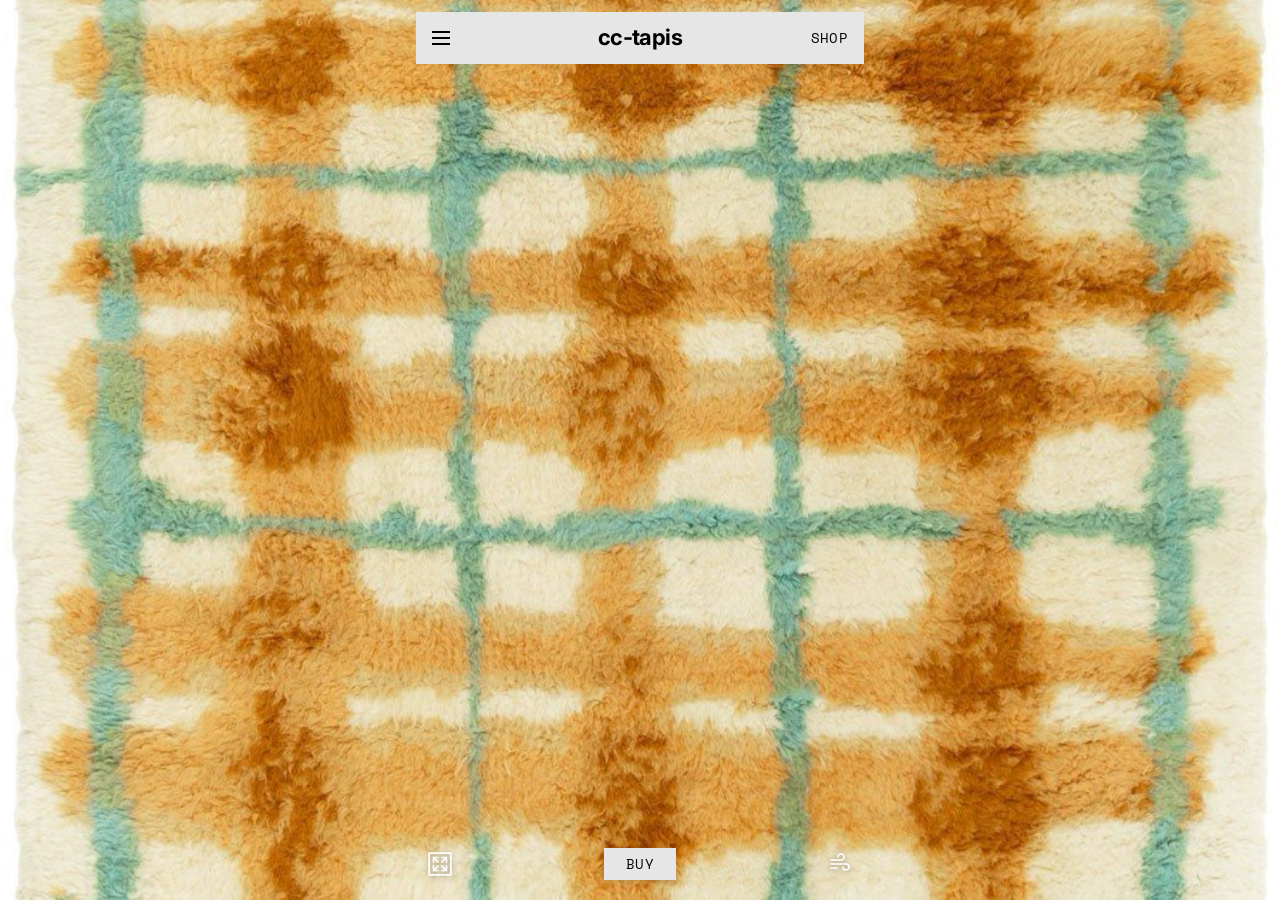
==== blow.html @ e0bbd1d1 "Menu slides out smoothly; clearer label when the mic doesn't start Co-Authored-By: Claude Opus 5.5 <" ====
<!doctype html>
<html lang="en">
<head>
  <!-- ?v=… on the files below: raise the number after changing them, so phones load the new version -->
  <meta charset="utf-8">
  <meta name="viewport" content="width=device-width, initial-scale=1, viewport-fit=cover">
  <meta name="theme-color" content="#ffffff">
  <title>cc-tapis | Blow on the rug</title>

  <link rel="preconnect" href="https://fonts.googleapis.com">
  <link rel="preconnect" href="https://fonts.gstatic.com" crossorigin>
  <link href="https://fonts.googleapis.com/css2?family=Inter:wght@300;400;600;700&family=Space+Mono:wght@400;700&display=swap" rel="stylesheet">

  <link rel="stylesheet" href="css/tokens.css?v=47">
  <link rel="stylesheet" href="css/main.css?v=47">
</head>
<body>

  <!-- Full screen: the carpet you can zoom and move around, with an arrow on each side -->
  <!-- data-brush="off": here one finger doesn't draw, you blow instead (js/carpet-blow.js) -->
  <main class="stage" data-viewer data-brush="off">
    <div class="carpet">
      <img src="images/grandma-mustardgreen-cut.png" alt="GrandMa Patterns shag rug by Rop van Mierlo" draggable="false">
      <canvas class="carpet__brush"></canvas>
      <canvas class="carpet__wind" aria-hidden="true"></canvas> <!-- the pile moving in the wind (js/carpet-blow.js) -->
    </div>

    <!-- Arrows, taken out for now (their styles are still in css/main.css):
    <button class="arrow arrow--prev mono" aria-label="Previous carpet">←</button>
    <button class="arrow arrow--next mono" aria-label="Next carpet">→</button>
    -->
    <!-- The verb: tells you what you can do with this carpet, shown for a few seconds when the page opens -->
    <p class="verb" aria-live="polite">To blow</p>
  </main>

  <!-- Top: grey bar like cc-tapis.com -->
  <header class="bar bar--top" data-fit-top>
    <button class="bar__side bar__side--left" aria-label="Open menu"><span class="menu-icon"></span></button>
    <span class="wordmark">cc-tapis</span>
    <a class="bar__side bar__side--right mono" href="https://cc-tapis.com/shop" target="_blank" rel="noopener">Shop</a>
  </header>

  <!-- While the whole rug is in view, under the top bar: name, designer, size and price (centre),
       filled in by js/carpet-rugs.js -->
  <div class="rug-info" data-rug-info>
    <div class="rug-info__text" aria-live="polite">
      <p class="rug-info__name" data-rug-name></p>
      <p class="rug-info__designer" data-rug-designer></p>
      <p class="rug-info__size mono" data-rug-size></p>
    </div>
    <!-- Save your rug as an image (js/carpet-save.js) -->
    <button class="save-rug" aria-label="Save your rug" data-save>
      <svg viewBox="0 0 24 24" aria-hidden="true"><path d="M6 3h12v18l-6-4.5L6 21z" /></svg>
    </button>
  </div>

  <!-- While the whole rug is in view, under it, above Buy: the other rugs of the collection
       (js/carpet-rugs.js). data-shape-options: js/carpet-viewer.js keeps the full rug above it -->
  <div class="rug-shapes" data-shape-options data-rug-options></div>

  <!-- Bottom, floating over the carpet: zoom (left), buy (centre), colour (right) -->
  <nav class="bar bar--bottom" data-fit-bottom>
    <!-- Zoom: switch between the close-up and the whole rug. Arrows out when you can zoom out, in when you can zoom in -->
    <button class="tool tool--zoom" aria-label="Zoom in or out" data-zoom>
      <svg class="zoom-icon zoom-icon--out" viewBox="0 0 24 24" aria-hidden="true">
        <rect x="2" y="2" width="20" height="20" />
        <path d="M10 10 6 6M6 10V6h4M14 10l4-4M14 6h4v4M10 14l-4 4M6 14v4h4M14 14l4 4M18 14v4h-4" />
      </svg>
      <svg class="zoom-icon zoom-icon--in" viewBox="0 0 24 24" aria-hidden="true">
        <rect x="2" y="2" width="20" height="20" />
        <path d="M6 6l4 4M10 6v4H6M18 6l-4 4M14 6v4h4M6 18l4-4M6 14h4v4M18 18l-4-4M18 14h-4v4" />
      </svg>
    </button>

    <button class="button button--wide mono">Buy</button>

    <!-- Blow: tap to let the rug listen to your breath, hold for a breath without the microphone (js/carpet-blow.js) -->
    <button class="tool tool--blow" aria-label="Blow on the rug" aria-pressed="false" data-blow>
      <svg viewBox="0 0 24 24" aria-hidden="true">
        <path class="blow-line blow-line--1" d="M3 8h10a3 3 0 1 0-3-3" />
        <path class="blow-line blow-line--2" d="M3 12h15a3 3 0 1 1-3 3" />
        <path class="blow-line blow-line--3" d="M3 16h6" />
      </svg>
      <span class="blow-status mono" aria-live="polite" data-blow-status></span>
    </button>
  </nav>

  <script src="js/carpet-viewer.js?v=47"></script>
  <script src="js/carpet-save.js?v=47"></script>
  <script src="js/carpet-menu.js?v=47"></script>
  <script src="js/carpet-blow.js?v=47"></script>
  <script src="js/carpet-rugs.js?v=47"></script>
</body>
</html>
---- css/tokens.css ----
/*
  cc-tapis design tokens
  Based on cc-tapis.com. Change values here and the whole site follows.
*/

:root {
  /* Colours */
  --color-ink: #000000;          /* text, icons */
  --color-paper: #ffffff;        /* page background */
  --color-panel: #e6e6e6;        /* header, menu, bottom bars */
  --color-muted: #b9b9b9;        /* secondary text, placeholders */
  --color-accent: #788ce6;       /* ticker bar, main accent (periwinkle) */
  --color-pink: #fab4ff;
  --color-yellow: #fff59b;
  --color-mint: #a0dcbe;
  --carpet-color: #7a4a33;       /* main colour of the carpet on screen (brown rug) */

  /* Fonts
     cc-tapis uses Neue Haas Unica, Apercu Mono and Alte Haas Grotesk (paid).
     Inter and Space Mono are free stand-ins loaded from Google Fonts.
     Alte Haas Grotesk is free to download; if you install it, it is used for headlines. */
  --font-sans: "Inter", "Helvetica Neue", Helvetica, Arial, sans-serif;
  --font-mono: "Space Mono", "Courier New", monospace;
  --font-display: "Alte Haas Grotesk", "Inter", "Helvetica Neue", sans-serif;

  /* Type sizes */
  --text-xs: 10px;    /* tiny mono labels */
  --text-sm: 12px;    /* mono menus, buttons, captions */
  --text-md: 16px;    /* body, titles */
  --text-lg: 24px;
  --text-xl: 34px;    /* headlines */
  --text-xxl: 45px;

  --leading-tight: 1.05;
  --leading-normal: 1.3;

  /* Spacing */
  --space-1: 4px;
  --space-2: 8px;
  --space-3: 12px;
  --space-4: 16px;   /* standard side margin on mobile */
  --space-5: 24px;
  --space-6: 32px;
  --space-7: 48px;
  --space-8: 64px;

  /* Layout */
  --ticker-height: 22px;
  --header-height: 52px;
  --tagline-height: 48px;    /* the "WE MAKE RUGS" ASCII block under the header */
  --page-max-width: 480px;   /* mobile first: the site stays phone-width on big screens */

  /* Motion */
  --ease: cubic-bezier(0.2, 0.7, 0.2, 1);
  --duration: 250ms;
}
---- css/main.css ----
/*
  cc-tapis single-screen app.
  The carpet fills the whole screen; grey bars float on top and bottom.
  All colours, fonts and sizes come from tokens.css.
*/

/* ---------- Reset ---------- */

*,
*::before,
*::after {
  box-sizing: border-box;
}

html,
body {
  margin: 0;
  padding: 0;
  height: 100%;
  overflow: hidden; /* no scroll */
}

img {
  display: block;
}

a {
  color: inherit;
  text-decoration: none;
}

button {
  font: inherit;
  color: inherit;
  background: none;
  border: 0;
  padding: 0;
  cursor: pointer;
}

/* ---------- Base ---------- */

body {
  background: var(--color-paper);
  color: var(--color-ink);
  font-family: var(--font-sans);
  font-size: var(--text-md);
  line-height: var(--leading-normal);
  -webkit-font-smoothing: antialiased;
  -webkit-tap-highlight-color: transparent;
  overscroll-behavior: none;
}

.mono {
  font-family: var(--font-mono);
  font-size: var(--text-sm);
  text-transform: uppercase;
  letter-spacing: 0.02em;
}

.wordmark {
  font-family: var(--font-sans);
  font-weight: 700;
  font-size: 22px;
  letter-spacing: -0.03em;
  line-height: 1;
  text-transform: lowercase;
  transform: translateY(-1px); /* lines its letters up with Shop by eye (the "p" hangs below) */
}

/* ---------- Stage: the carpet, full screen ---------- */

.stage {
  position: fixed;
  inset: 0;
  overflow: hidden;
  touch-action: none; /* we handle drag and pinch ourselves */
  user-select: none;
  -webkit-user-select: none;
  cursor: grab;
}

.stage:active {
  cursor: grabbing;
}

/* Positioned and scaled by js/carpet-viewer.js: the rug photo with the drawing canvas on top */
/* (a round rug's photo is already cut out round, with a soft edge: js/carpet-shapes.js) */

.carpet {
  position: absolute;
  top: 0;
  left: 0;
  max-width: none;
  transform-origin: 0 0;
  will-change: transform;
  opacity: 0;
  -webkit-user-drag: none;
}

.carpet.is-ready {
  opacity: 1;
  transition: opacity 220ms var(--ease);
}

/* Changing the rug: fades out, swaps, fades back in (js/carpet-viewer.js) */
.carpet.is-ready.is-changing {
  opacity: 0;
}

.carpet img,
.carpet__brush {
  position: absolute;
  inset: 0;
  width: 100%;
  height: 100%;
}

.carpet__brush {
  cursor: crosshair;
}

.arrow {
  position: absolute;
  top: 50%;
  transform: translateY(-50%);
  z-index: 1;
  width: 48px;
  height: 48px;
  font-size: 36px;
  line-height: 1;
  color: var(--color-paper);
  text-shadow: 0 1px 6px rgba(0, 0, 0, 0.35); /* keeps the arrows readable on light carpets */
  transition: color var(--duration) var(--ease), text-shadow var(--duration) var(--ease), opacity var(--duration) var(--ease);
  /* only while the whole rug is in view (body.is-zoomed-out, set by js/carpet-viewer.js) */
  opacity: 0;
  pointer-events: none;
}

.is-zoomed-out .arrow {
  opacity: 1;
  pointer-events: auto;
}

/* Zoomed out: the arrows sit on the white page, so they turn black (set by js/carpet-viewer.js) */
.arrow.is-on-paper {
  color: var(--color-ink);
  text-shadow: none;
}

.arrow--prev {
  left: var(--space-2);
}

.arrow--next {
  right: var(--space-2);
}

/* Karbon (Klim Type Foundry), trial version (fonts/TestKarbon-Light.otf): check its licence before
   the site is made public; without the file, the next font is used */
@font-face {
  font-family: "Karbon";
  src: url("../fonts/TestKarbon-Light.otf") format("opentype"), local("Test Karbon Light"), local("TestKarbon-Light");
  font-weight: 300;
  font-display: swap;
}

/* The verb over the carpet: fades in over 3 seconds, stays, gone after 5 seconds (until the page is loaded again) */
/* Sits on the middle of the rug: --rug-x / --rug-y are set by js/carpet-viewer.js as the rug moves */
.verb {
  position: absolute;
  top: var(--rug-y, 50%);
  left: var(--rug-x, 50%);
  transform: translate(-50%, -50%);
  z-index: 1;
  margin: 0;
  font-family: "Karbon", var(--font-display);
  font-size: 42px;
  font-weight: 300;
  letter-spacing: -0.02em;
  line-height: 1;
  white-space: nowrap;
  /* glass letters: a see-through brown fill with a light edge and a soft shadow, so the carpet shows through */
  color: rgba(218, 170, 125, 0.45); /* the light wool brown of a brushed stroke */
  text-shadow:
    0 0 1px rgba(232, 196, 160, 0.7),
    0 1px 0 rgba(232, 196, 160, 0.25),
    0 2px 14px rgba(40, 20, 10, 0.25);
  pointer-events: none; /* you can start drawing right through it */
  animation: verb 5s ease-in-out forwards;
}

@keyframes verb {
  0% { opacity: 0; }
  60% { opacity: 1; }
  84% { opacity: 1; }
  100% { opacity: 0; visibility: hidden; }
}

/* ---------- Grey bars (top and bottom), floating over the carpet ---------- */

.bar {
  position: fixed;
  left: 50%;
  transform: translateX(-50%);
  z-index: 2;
  width: calc(100% - var(--space-4) * 2);
  max-width: calc(var(--page-max-width) - var(--space-4) * 2);
  background: var(--color-panel);
  display: flex;
  align-items: center;
  justify-content: space-between;
}

.bar--top {
  top: calc(var(--space-3) + env(safe-area-inset-top));
  height: var(--header-height);
  padding: 0 var(--space-4);
  display: grid;
  grid-template-columns: 1fr auto 1fr;
}

.bar__side--left {
  justify-self: start;
  width: 32px;
  height: 32px;
  display: flex;
  align-items: center;
}

/* The menu icon: three lines, drawn so they sit exactly on the bar's middle
   (the ☰ character sat a few pixels low) */
.menu-icon {
  position: relative;
  width: 18px;
  height: 14px;
  border-top: 2px solid currentColor;
  border-bottom: 2px solid currentColor;
}

.menu-icon::before {
  content: "";
  position: absolute;
  left: 0;
  right: 0;
  top: 50%;
  height: 2px;
  margin-top: -1px;
  background: currentColor;
}

.bar__side--right {
  justify-self: end;
  font-size: 14px;
}

.bar--bottom {
  z-index: 3; /* above the colour palette, which slides out from behind it */
  bottom: calc(var(--space-3) + env(safe-area-inset-bottom));
  height: 48px;
  padding: 0 var(--space-2);
  background: none; /* no bar: the buttons float over the carpet */
  color: var(--color-paper);
}

/* ---------- Bottom bar contents ---------- */

.button {
  height: 32px;
  padding: 0 var(--space-4);
  background: var(--color-paper);
  color: var(--color-ink);
}

/* Buy: bigger letters, a narrower button, the letters in the exact middle
   (the mono font sits its capitals about 1px low, so they're lifted by that) */
.button--wide {
  width: 72px;
  padding: 0 0 1px;
  display: flex;
  align-items: center;
  justify-content: center;
  line-height: 1;
  font-size: 14px;
  background: var(--color-panel); /* the same grey as the top bar */
  box-shadow: 0 1px 6px rgba(0, 0, 0, 0.18); /* stays visible over the white page when zoomed out */
}

.tool {
  width: 32px;
  height: 32px;
}

/* Left: zoom between the close-up and the whole rug (js/carpet-viewer.js) */
.tool--zoom {
  display: grid;
  place-items: center;
  color: var(--color-paper);
  filter: drop-shadow(0 1px 3px rgba(0, 0, 0, 0.35)); /* readable on light rugs */
  transition: color var(--duration) var(--ease);
}

.zoom-icon {
  grid-area: 1 / 1;
  width: 26px;
  height: 26px;
  fill: none;
  stroke: currentColor;
  stroke-width: 1.5;
  stroke-linecap: square;
}

/* Close-up: arrows out (tap to see the whole rug). Zoomed out: arrows in (tap to go close) */
.zoom-icon--in,
.is-zoomed-out .zoom-icon--out {
  display: none;
}

.is-zoomed-out .zoom-icon--in {
  display: block;
}

/* Zoomed out it sits on the white page: black instead of white */
.is-zoomed-out .tool--zoom {
  color: var(--color-ink);
  filter: none;
}

/* Right: colour of the carpet */
.tool--color {
  border-radius: 50%;
  background: var(--carpet-color);
  border: 1.5px solid var(--color-paper);
}

/* ---------- Colours: floating menu above the colour circle ---------- */

/* A window right above the colour circle (lined up with the bar's right end). The colours
   slide up into it from behind the bottom bar; the window hides them while they are below. */
.palette {
  position: fixed;
  right: max(var(--space-4), (100vw - var(--page-max-width)) / 2 + var(--space-4));
  bottom: calc(var(--space-3) + env(safe-area-inset-bottom) + 48px);
  z-index: 2;
  width: 48px;
  overflow: hidden;
  pointer-events: none;
}

.palette__sheet {
  display: flex;
  flex-direction: column;
  align-items: center;
  gap: var(--space-3);
  margin-bottom: var(--space-3); /* floats a little above the bar */
  padding: var(--space-1) 0;
  transform: translateY(calc(100% + var(--space-3)));
  transition: transform 400ms var(--ease);
}

.palette.is-open {
  pointer-events: auto;
}

.palette.is-open .palette__sheet {
  transform: translateY(0);
}

/* Floating straight on the carpet: a white ring and a soft shadow keep them visible on any rug */
.swatch {
  width: 32px;
  height: 32px;
  border-radius: 50%;
  border: 1.5px solid var(--color-paper);
  box-shadow: 0 1px 6px rgba(0, 0, 0, 0.3);
}

/* The chosen colour gets a second ring around it */
.swatch[aria-pressed="true"] {
  box-shadow: 0 0 0 2px rgba(0, 0, 0, 0.25), 0 0 0 3.5px var(--color-paper), 0 1px 6px rgba(0, 0, 0, 0.3);
}

/* ---------- Zoomed out: collection name, size and shapes (under the top bar) ---------- */

/* Shown only while the whole rug is in view (body.is-zoomed-out, set by js/carpet-viewer.js) */
.rug-info {
  position: fixed;
  left: 50%;
  top: calc(var(--space-3) + env(safe-area-inset-top) + var(--header-height) + var(--space-3));
  z-index: 1;
  transform: translateX(-50%);
  width: calc(100% - var(--space-4) * 2);
  max-width: calc(var(--page-max-width) - var(--space-4) * 2);
  min-height: 62px; /* fixed, so the full carpet always fits below it (js/carpet-viewer.js measures it) */
  display: grid;
  grid-template-columns: 1fr auto 1fr;
  align-items: start;
  opacity: 0;
  pointer-events: none;
  transition: opacity var(--duration) var(--ease);
}

.is-zoomed-out .rug-info {
  opacity: 1;
  pointer-events: auto;
}

.rug-info__text {
  grid-column: 2;
  text-align: center;
}

.rug-info p {
  margin: 0;
  white-space: nowrap;
}

.rug-info__name {
  font-size: 13px;
  text-transform: uppercase;
  font-weight: 600;
  line-height: 1.3;
}

.rug-info__designer {
  font-size: var(--text-sm);
  line-height: 1.4;
}

.rug-info__currency {
  font-family: var(--font-sans);
}

.rug-info .rug-info__size {
  margin-top: var(--space-2); /* a little space between the name and the size */
  color: #6b6b6b;
}

/* Under the rug, just above Buy (shown only while zoomed out, like the name) */
.rug-shapes {
  position: fixed;
  left: 50%;
  bottom: calc(var(--space-3) + env(safe-area-inset-bottom) + 48px + var(--space-2));
  z-index: 1;
  transform: translateX(-50%);
  height: 34px; /* fixed, so the full carpet fits above it even before the shapes are added (js/carpet-viewer.js measures it) */
  display: flex;
  justify-content: center;
  opacity: 0;
  pointer-events: none;
  transition: opacity var(--duration) var(--ease);
}

.is-zoomed-out .rug-shapes {
  opacity: 1;
  pointer-events: auto;
}

/* The three shapes, filled with the current rug colour (--rug-color, set by js/carpet-colors.js).
   The chosen one sits in a light grey rounded frame, like cc-tapis's colour picker. */
.rug-shapes {
  gap: var(--space-2);
}

.shape-option {
  width: 34px;
  height: 34px;
  display: grid;
  place-items: center;
  border: 1.5px solid transparent;
  border-radius: 6px;
  transition: border-color var(--duration) var(--ease);
}

.shape-option[aria-pressed="true"] {
  border-color: var(--color-muted);
}

.shape-icon {
  display: block;
  background: var(--rug-color, var(--color-muted));
  border-radius: 2px;
  transition: background var(--duration) var(--ease);
}

.shape-icon--rectangle {
  width: 17px;
  height: 23px;
}

.shape-icon--square {
  width: 21px;
  height: 21px;
}

.shape-icon--circle {
  width: 23px;
  height: 23px;
  border-radius: 50%;
}

/* ---------- The lamp (zoomed out only, js/carpet-lamp.js) ---------- */

/* Light on the rug from where the lamp is (--light-x / --light-y, a point just outside the rug):
   bright on that side, shadow on the far side. Soft-light blending lights the velvet itself. */
.carpet__light {
  position: absolute;
  inset: 0;
  mask-size: 100% 100%; /* the rug photo itself is the mask (js/carpet-viewer.js): light only on the rug */
  -webkit-mask-size: 100% 100%;
  pointer-events: none;
  mix-blend-mode: soft-light;
  /* Evening (the first mood): warm, soft lamp light, the far side falling into shadow */
  /* (many stops: a long, gradual fade, so no ring shows where the light ends) */
  background:
    radial-gradient(circle at var(--light-x, 0%) var(--light-y, 0%),
      rgba(255, 186, 110, 0.65) 0, rgba(255, 186, 110, 0.5) 15%, rgba(255, 186, 110, 0.3) 32%,
      rgba(255, 186, 110, 0.14) 48%, rgba(255, 186, 110, 0.04) 62%, rgba(255, 186, 110, 0) 75%),
    radial-gradient(circle at var(--light-x, 0%) var(--light-y, 0%),
      rgba(0, 0, 0, 0) 40%, rgba(0, 0, 0, 0.12) 60%, rgba(0, 0, 0, 0.3) 85%, rgba(0, 0, 0, 0.5) 110%, rgba(0, 0, 0, 0.6) 130%);
  opacity: 0;
  transition: opacity 500ms var(--ease);
}

/* Lighting moods: tap the lamp to switch (js/carpet-lamp.js) */

/* Daylight: a bright room, soft cool light from the lamp's side, hardly any shadow */
.mood-daylight .carpet__light {
  background:
    radial-gradient(circle at var(--light-x, 0%) var(--light-y, 0%), rgba(236, 242, 255, 0.75) 0, rgba(236, 242, 255, 0.25) 90%),
    radial-gradient(circle at var(--light-x, 0%) var(--light-y, 0%), rgba(0, 0, 0, 0) 70%, rgba(0, 0, 0, 0.2) 140%);
}

/* Night: a dark room with one warm spotlight where the lamp is */
.mood-night .carpet__light {
  background:
    radial-gradient(circle at var(--spot-x, 40%) var(--spot-y, 40%),
      rgba(255, 214, 160, 0.9) 0, rgba(255, 214, 160, 0.75) 8%, rgba(255, 214, 160, 0.52) 17%,
      rgba(255, 214, 160, 0.3) 27%, rgba(255, 214, 160, 0.14) 37%, rgba(255, 214, 160, 0.05) 47%,
      rgba(255, 214, 160, 0) 58%),
    radial-gradient(circle at var(--spot-x, 40%) var(--spot-y, 40%),
      rgba(0, 0, 0, 0) 10%, rgba(0, 0, 0, 0.12) 22%, rgba(0, 0, 0, 0.32) 35%,
      rgba(0, 0, 0, 0.55) 50%, rgba(0, 0, 0, 0.72) 66%, rgba(0, 0, 0, 0.82) 85%);
}

/* ... and the room itself is dark: the whole rug dims, the spotlight brings it back */
.is-zoomed-out.mood-night .carpet img,
.is-zoomed-out.mood-night .carpet__brush {
  filter: brightness(0.72);
}

.carpet img,
.carpet__brush {
  transition: filter 500ms var(--ease);
}

.is-zoomed-out .carpet__light {
  opacity: 1;
}

/* The dial, left of the name: a ring with the lamp on it. Drag the lamp round to move the light. */
.lamp-dial {
  grid-column: 1;
  grid-row: 1;
  justify-self: start;
  position: relative;
  width: 34px;
  height: 34px;
  border: 1.5px solid var(--color-muted);
  border-radius: 50%;
  cursor: grab;
  touch-action: none;
}

/* A short word under the dial: is the tilt working? (js/carpet-lamp.js) */
.lamp-dial__status {
  position: absolute;
  top: calc(100% + 6px);
  left: -2px;
  font-size: var(--text-xs);
  color: #6b6b6b;
  white-space: nowrap;
  pointer-events: none;
}

/* Following the phone's tilt: nothing to drag */
.lamp-dial.is-tilting {
  cursor: default;
}

/* A bigger area to grab than the ring itself */
.lamp-dial::before {
  content: "";
  position: absolute;
  inset: -10px;
}

.lamp-dial__lamp {
  position: absolute;
  top: 50%;
  left: 50%;
  width: 10px;
  height: 10px;
  margin: -5px 0 0 -5px;
  border-radius: 50%;
  /* a softly glowing, warm lamp light: something to play with */
  background: radial-gradient(circle, #fbf1dc 0, #ecd2a2 55%, #d9b277 100%);
  box-shadow: 0 0 5px 1px rgba(226, 190, 128, 0.6), 0 0 12px 3px rgba(226, 190, 128, 0.28);
  transform: rotate(var(--lamp-angle, -135deg)) translateX(16px);
}

/* ---------- Save your rug (top right of the zoomed-out view, js/carpet-save.js) ---------- */

.save-rug {
  grid-column: 3;
  grid-row: 1;
  justify-self: end;
  width: 34px;
  height: 34px;
  display: grid;
  place-items: center;
}

.save-rug svg {
  width: 22px;
  height: 22px;
  fill: none;
  stroke: var(--color-ink);
  stroke-width: 1.5;
  stroke-linejoin: round;
  transition: fill var(--duration) var(--ease);
}

/* Just saved: the bookmark fills in for a moment */
.save-rug.is-saved svg {
  fill: var(--color-ink);
}

/* The light in the room, as an icon inside the lamp's ring: sunset (Evening), sun (Daylight), moon (Night) */
.mood-icon {
  position: absolute;
  top: 50%;
  left: 50%;
  width: 16px;
  height: 16px;
  margin: -8px 0 0 -8px;
  fill: none;
  stroke: var(--color-ink);
  stroke-width: 1.3;
  stroke-linecap: round;
  stroke-linejoin: round;
  display: none;
}

.mood-icon--evening,
.mood-daylight .mood-icon--daylight,
.mood-night .mood-icon--night {
  display: block;
}

.mood-daylight .mood-icon--evening,
.mood-night .mood-icon--evening {
  display: none;
}

/* ---------- Blowing on the rug (blow.html, js/carpet-blow.js) ---------- */

/* The pile in the wind: the photo redrawn over itself, shown only while the wind moves it */
.carpet__wind {
  position: absolute;
  inset: 0;
  width: 100%;
  height: 100%;
  pointer-events: none;
  opacity: 0;
  transition: filter 500ms var(--ease);
}

.is-blowing .carpet__wind {
  opacity: 1;
}

/* ... and the photo under it steps aside, so the soft edge doesn't show twice */
.is-blowing .carpet img {
  visibility: hidden;
}

.is-zoomed-out.mood-night .carpet__wind {
  filter: brightness(0.72);
}

/* Right: the wind. White lines over the rug; while listening they sit in a white circle and
   stretch out with your breath (--breath, 0..1) */
.tool--blow {
  position: relative;
  display: grid;
  place-items: center;
  border-radius: 50%;
  color: var(--color-paper);
  filter: drop-shadow(0 1px 3px rgba(0, 0, 0, 0.35));
  touch-action: none;
  -webkit-user-select: none;
  user-select: none;
  -webkit-touch-callout: none;
  transition: background var(--duration) var(--ease), color var(--duration) var(--ease);
}

.tool--blow svg {
  width: 24px;
  height: 24px;
  fill: none;
  stroke: currentColor;
  stroke-width: 1.5;
  stroke-linecap: round;
  overflow: visible;
}

.blow-line {
  transform-box: fill-box;
  transform-origin: left center;
  transform: translateX(calc(var(--breath, 0) * 3px)) scaleX(calc(1 + var(--breath, 0) * 0.25));
}

.blow-line--2 {
  transform: translateX(calc(var(--breath, 0) * 5px)) scaleX(calc(1 + var(--breath, 0) * 0.25));
}

.tool--blow.is-listening {
  background: var(--color-paper);
  color: var(--color-ink);
  filter: none;
}

.is-zoomed-out .tool--blow:not(.is-listening) {
  color: var(--color-ink);
  filter: none;
}

/* A short line above the button: what to do, or why the microphone isn't there */
.blow-status {
  position: absolute;
  bottom: calc(100% + 10px);
  right: 0;
  padding: 2px 6px;
  background: var(--color-paper);
  color: var(--color-ink);
  font-size: var(--text-xs);
  white-space: nowrap;
  pointer-events: none;
}

.blow-status:empty {
  display: none;
}

/* ?debug: what the microphone hears */
.blow-debug {
  position: fixed;
  top: calc(var(--header-height) + 64px);
  left: var(--space-2);
  z-index: 10;
  margin: 0;
  padding: var(--space-2);
  background: rgba(0, 0, 0, 0.7);
  color: #fff;
  font: 10px/1.4 var(--font-mono);
  white-space: pre-wrap;
  max-width: calc(100% - var(--space-4));
  pointer-events: none;
}

/* The rugs of the collection, as small pictures under the rug (blow.html, js/carpet-rugs.js):
   each whole rug, never cropped, so its edge and depth show. The chosen one sits in a light grey
   rounded frame, like the shapes. */
.rug-option {
  width: 34px;
  height: 34px;
  padding: 2px;
  border: 1.5px solid transparent;
  border-radius: 6px;
  transition: border-color var(--duration) var(--ease);
}

.rug-option[aria-pressed="true"] {
  border-color: var(--color-muted);
}

.rug-option img {
  display: block;
  width: 100%;
  height: 100%;
  object-fit: contain;
}

/* ---------- The menu: a paper receipt printing out of the top bar (js/carpet-menu.js) ---------- */

/* The slot: right under the top bar, as wide as it. The paper hides above it until it prints.
   Dark paper, white print. */
.receipt {
  --receipt-paper: #111111;
  --receipt-ink: var(--color-paper);
  --receipt-soft: #9a9a9a; /* designers, verbs, the footer */
  --receipt-line: #4a4a4a; /* the dotted rules and dashed lines */
  position: fixed;
  left: 50%;
  top: calc(var(--space-3) + env(safe-area-inset-top) + var(--header-height));
  z-index: 4;
  transform: translateX(-50%);
  width: calc(100% - var(--space-4) * 2 - var(--space-5) * 2);
  max-width: calc(var(--page-max-width) - var(--space-4) * 2 - var(--space-5) * 2);
  padding-bottom: 12px; /* room for the torn edge and its shadow */
  overflow: hidden;
  pointer-events: none;
  visibility: hidden;
}

.receipt.is-open,
.receipt.is-closing {
  visibility: visible;
}

.receipt.is-open {
  pointer-events: auto;
}

/* The paper: glides out of the bar in one smooth movement, slowing as it comes to rest */
.receipt__paper {
  position: relative;
  padding: var(--space-3) var(--space-4) var(--space-4);
  background: var(--receipt-paper);
  color: var(--receipt-ink);
  font-size: var(--text-sm);
  text-align: center;
  text-transform: uppercase;
  filter: drop-shadow(0 2px 4px rgba(0, 0, 0, 0.25));
  transform: translateY(-110%);
}

.receipt.is-open .receipt__paper {
  animation: receipt-print 650ms cubic-bezier(0.22, 1, 0.36, 1) forwards;
}

.receipt.is-closing .receipt__paper {
  animation: receipt-roll-up 380ms cubic-bezier(0.55, 0, 0.75, 0.25) forwards;
}

@keyframes receipt-print {
  from { transform: translateY(-110%); }
  to   { transform: translateY(0); }
}

@keyframes receipt-roll-up {
  from { transform: translateY(0); }
  to   { transform: translateY(-110%); }
}

/* The torn edge along the bottom */
.receipt__paper::after {
  content: "";
  position: absolute;
  left: 0;
  right: 0;
  top: 100%;
  height: 8px;
  background:
    linear-gradient(135deg, var(--receipt-paper) 50%, transparent 50%) 0 0 / 12px 8px repeat-x,
    linear-gradient(-135deg, var(--receipt-paper) 50%, transparent 50%) 0 0 / 12px 8px repeat-x;
}

.receipt p {
  margin: 0;
}

.receipt__rule {
  overflow: hidden;
  white-space: nowrap;
  color: var(--receipt-line);
  font-size: var(--text-xs);
  letter-spacing: 0.05em;
}

.receipt__title {
  padding: var(--space-2) 0;
  letter-spacing: 0.08em;
}

.receipt__list {
  margin: 0;
  padding: var(--space-1) 0;
  list-style: none;
}

/* Each collection: its name and what you do with it on one line, the designer under it */
.receipt__item {
  display: grid;
  grid-template-columns: 1fr auto;
  column-gap: var(--space-3);
  padding: var(--space-3) 0;
  border-bottom: 1px dashed var(--receipt-line);
  color: inherit;
  text-align: left;
  text-decoration: none;
}

.receipt__list li:last-child .receipt__item {
  border-bottom: 0;
}

.receipt__name {
  font-weight: 700;
}

.receipt__verb {
  color: var(--receipt-soft);
}

.receipt__designer {
  grid-column: 1 / -1;
  margin-top: 2px;
  color: var(--receipt-soft);
  font-size: var(--text-xs);
}

/* The collection you're looking at: marked like a ticked line on the receipt */
.receipt__item[aria-current="page"] .receipt__name::before {
  content: "→ ";
}

.receipt__foot {
  padding-top: var(--space-2);
  color: var(--receipt-soft);
  font-size: var(--text-xs);
}
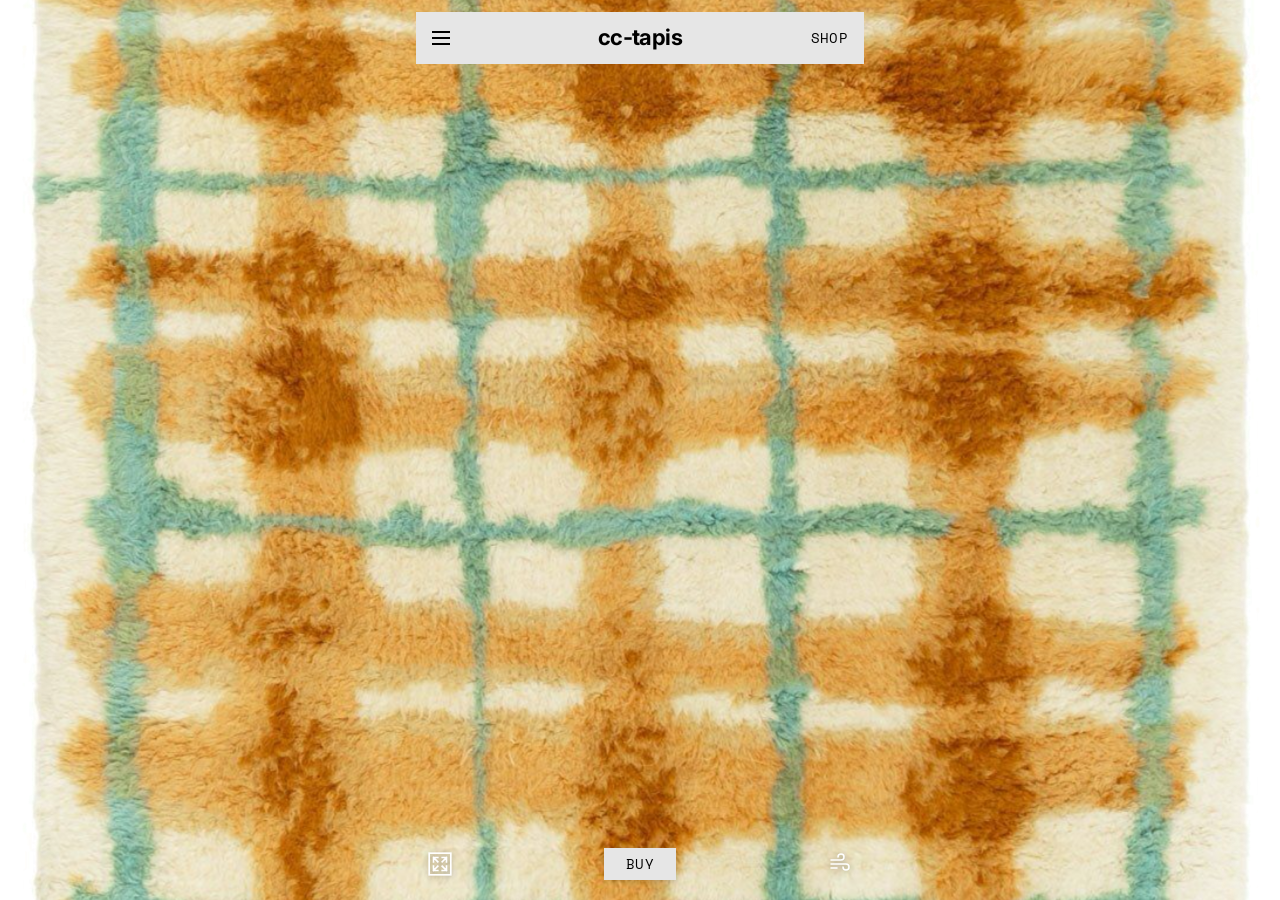
==== commit 59590f49: "One page for both collections: only the rug slides between them Swiping on the white around the whol" ====
--- a/blow.html
+++ b/blow.html
@@ -1,94 +1,12 @@
 <!doctype html>
 <html lang="en">
 <head>
-  <!-- ?v=… on the files below: raise the number after changing them, so phones load the new version -->
+  <!-- The blow page is now GrandMa Patterns on the one page: old links land there -->
   <meta charset="utf-8">
-  <meta name="viewport" content="width=device-width, initial-scale=1, viewport-fit=cover">
-  <meta name="theme-color" content="#ffffff">
-  <title>cc-tapis | Blow on the rug</title>
-
-  <link rel="preconnect" href="https://fonts.googleapis.com">
-  <link rel="preconnect" href="https://fonts.gstatic.com" crossorigin>
-  <link href="https://fonts.googleapis.com/css2?family=Inter:wght@300;400;600;700&family=Space+Mono:wght@400;700&display=swap" rel="stylesheet">
-
-  <link rel="stylesheet" href="css/tokens.css?v=47">
-  <link rel="stylesheet" href="css/main.css?v=47">
+  <meta name="viewport" content="width=device-width, initial-scale=1">
+  <title>cc-tapis</title>
+  <meta http-equiv="refresh" content="0; url=./#grandma-patterns">
+  <script>location.replace("./" + location.search + "#grandma-patterns");</script>
 </head>
-<body>
-
-  <!-- Full screen: the carpet you can zoom and move around, with an arrow on each side -->
-  <!-- data-brush="off": here one finger doesn't draw, you blow instead (js/carpet-blow.js) -->
-  <main class="stage" data-viewer data-brush="off">
-    <div class="carpet">
-      <img src="images/grandma-mustardgreen-cut.png" alt="GrandMa Patterns shag rug by Rop van Mierlo" draggable="false">
-      <canvas class="carpet__brush"></canvas>
-      <canvas class="carpet__wind" aria-hidden="true"></canvas> <!-- the pile moving in the wind (js/carpet-blow.js) -->
-    </div>
-
-    <!-- Arrows, taken out for now (their styles are still in css/main.css):
-    <button class="arrow arrow--prev mono" aria-label="Previous carpet">←</button>
-    <button class="arrow arrow--next mono" aria-label="Next carpet">→</button>
-    -->
-    <!-- The verb: tells you what you can do with this carpet, shown for a few seconds when the page opens -->
-    <p class="verb" aria-live="polite">To blow</p>
-  </main>
-
-  <!-- Top: grey bar like cc-tapis.com -->
-  <header class="bar bar--top" data-fit-top>
-    <button class="bar__side bar__side--left" aria-label="Open menu"><span class="menu-icon"></span></button>
-    <span class="wordmark">cc-tapis</span>
-    <a class="bar__side bar__side--right mono" href="https://cc-tapis.com/shop" target="_blank" rel="noopener">Shop</a>
-  </header>
-
-  <!-- While the whole rug is in view, under the top bar: name, designer, size and price (centre),
-       filled in by js/carpet-rugs.js -->
-  <div class="rug-info" data-rug-info>
-    <div class="rug-info__text" aria-live="polite">
-      <p class="rug-info__name" data-rug-name></p>
-      <p class="rug-info__designer" data-rug-designer></p>
-      <p class="rug-info__size mono" data-rug-size></p>
-    </div>
-    <!-- Save your rug as an image (js/carpet-save.js) -->
-    <button class="save-rug" aria-label="Save your rug" data-save>
-      <svg viewBox="0 0 24 24" aria-hidden="true"><path d="M6 3h12v18l-6-4.5L6 21z" /></svg>
-    </button>
-  </div>
-
-  <!-- While the whole rug is in view, under it, above Buy: the other rugs of the collection
-       (js/carpet-rugs.js). data-shape-options: js/carpet-viewer.js keeps the full rug above it -->
-  <div class="rug-shapes" data-shape-options data-rug-options></div>
-
-  <!-- Bottom, floating over the carpet: zoom (left), buy (centre), colour (right) -->
-  <nav class="bar bar--bottom" data-fit-bottom>
-    <!-- Zoom: switch between the close-up and the whole rug. Arrows out when you can zoom out, in when you can zoom in -->
-    <button class="tool tool--zoom" aria-label="Zoom in or out" data-zoom>
-      <svg class="zoom-icon zoom-icon--out" viewBox="0 0 24 24" aria-hidden="true">
-        <rect x="2" y="2" width="20" height="20" />
-        <path d="M10 10 6 6M6 10V6h4M14 10l4-4M14 6h4v4M10 14l-4 4M6 14v4h4M14 14l4 4M18 14v4h-4" />
-      </svg>
-      <svg class="zoom-icon zoom-icon--in" viewBox="0 0 24 24" aria-hidden="true">
-        <rect x="2" y="2" width="20" height="20" />
-        <path d="M6 6l4 4M10 6v4H6M18 6l-4 4M14 6v4h4M6 18l4-4M6 14h4v4M18 18l-4-4M18 14h-4v4" />
-      </svg>
-    </button>
-
-    <button class="button button--wide mono">Buy</button>
-
-    <!-- Blow: tap to let the rug listen to your breath, hold for a breath without the microphone (js/carpet-blow.js) -->
-    <button class="tool tool--blow" aria-label="Blow on the rug" aria-pressed="false" data-blow>
-      <svg viewBox="0 0 24 24" aria-hidden="true">
-        <path class="blow-line blow-line--1" d="M3 8h10a3 3 0 1 0-3-3" />
-        <path class="blow-line blow-line--2" d="M3 12h15a3 3 0 1 1-3 3" />
-        <path class="blow-line blow-line--3" d="M3 16h6" />
-      </svg>
-      <span class="blow-status mono" aria-live="polite" data-blow-status></span>
-    </button>
-  </nav>
-
-  <script src="js/carpet-viewer.js?v=47"></script>
-  <script src="js/carpet-save.js?v=47"></script>
-  <script src="js/carpet-menu.js?v=47"></script>
-  <script src="js/carpet-blow.js?v=47"></script>
-  <script src="js/carpet-rugs.js?v=47"></script>
-</body>
+<body></body>
 </html>
